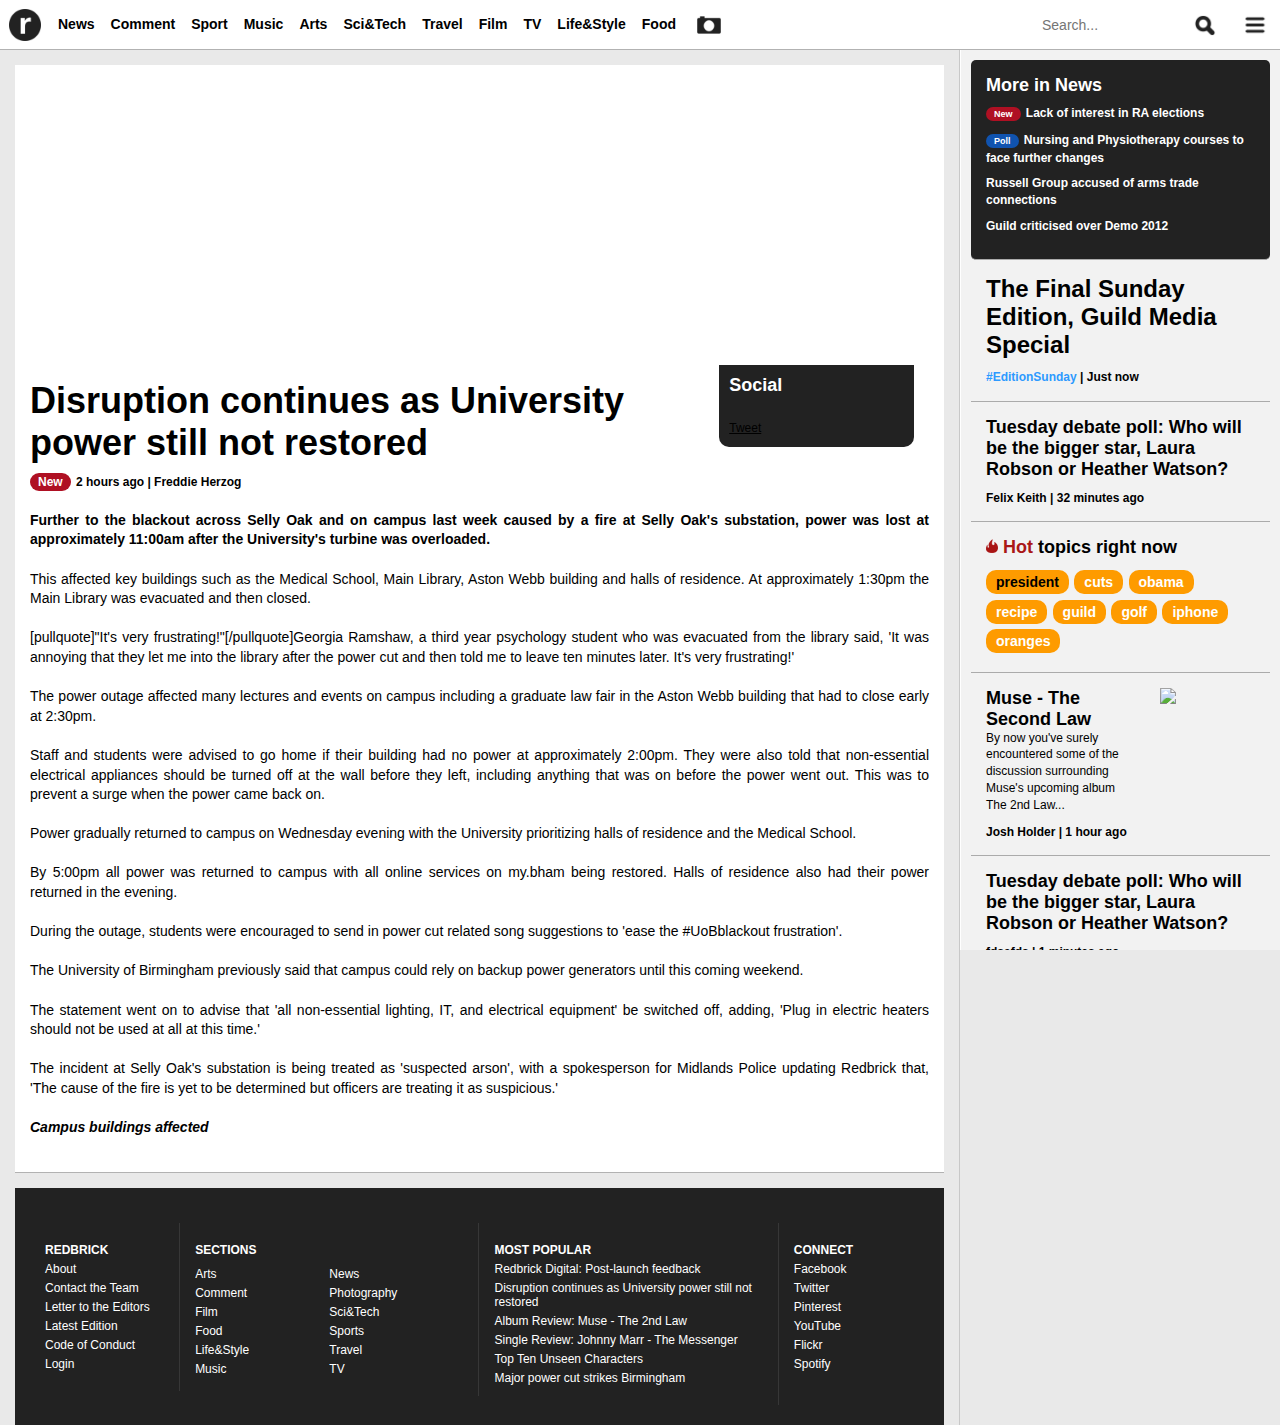
==== article.html @ 890022e7 "Added all current files from pre-development" ====
<!DOCTYPE html>
<html>
<head>
	<meta name="viewport" content="width=device-width, initial-scale=1, maximum-scale=1">
	<title></title>
	<link rel="stylesheet" href="css/defaults.css" />
	<link rel="stylesheet" href="css/custom.css" />
	<link rel="stylesheet" media="screen and (min-width: 900px)" href="css/main.css" />
	<link rel="stylesheet" media="screen and (max-width: 899px) and (min-width:700px)" href="css/tablet.css" />
	<link rel="stylesheet" media="screen and (max-width: 699px)" href="css/mobile.css" />
	<script src="http://code.jquery.com/jquery-latest.min.js" type="text/javascript"></script>
	<script>
	$(document).ready(function(){
		$(".menu-button").click(function(){
			$(".right-container").toggle();
			$(".left-container").toggleClass("span9").toggleClass("span12");
			$(".holder").css({"max-width":"1000px"});
			$(".show-more").toggle();
		});

		$(".sections").click(function(){
			$(".mobile-sections").toggleClass("hide");
			return false;
		});
	});
	</script>

</head>
<body>
<div id="fb-root"></div>
<script>(function(d, s, id) {
  var js, fjs = d.getElementsByTagName(s)[0];
  if (d.getElementById(id)) return;
  js = d.createElement(s); js.id = id;
  js.src = "//connect.facebook.net/en_GB/all.js#xfbml=1&appId=497410460288853";
  fjs.parentNode.insertBefore(js, fjs);
}(document, 'script', 'facebook-jssdk'));</script>

<div class="span12 nav">
	<div class="span9 span4-tablet span6-mobile">
		<ul class="hide-mobile hide-tablet">
			<li><a href="index.html" class="logo"><img src="img/logo-sml.png" /></a></li>
			<li><a href="#" class="news">News</a></li>
			<li><a href="#" class="comment">Comment</a></li>
			<li><a href="#" class="sport">Sport</a></li>
			<li><a href="#" class="music">Music</a></li>
			<li><a href="#" class="arts">Arts</a></li>
			<li><a href="#" class="tech">Sci&amp;Tech</a></li>
			<li><a href="#" class="travel">Travel</a></li>
			<li><a href="#" class="film">Film</a></li>
			<li><a href="#" class="tv">TV</a></li>
			<li><a href="#" class="life">Life&amp;Style</a></li>
			<li><a href="#" class="food">Food</a></li>
			<li><a href="#" class="logo"><img src="img/photography.png" /></a></li>
		</ul>

		<ul class="hide-desktop">
			<li><a href="index.html" class="logo"><img src="img/logo-sml.png" /></a></li>
			<li class="show-mobile hide-tablet"><a href="#" class="sections">Sections &darr;</a></li>
		<ul>
	</div>

	<div class="span3 span8-tablet span6-mobile text-right">
		<input type="image" src="img/menu.png" class="menu-button sidebar-activate hide-mobile" />
		<input type="image" src="img/search.png" class="menu-button" />
		<input type="text" style="border:0; width:140px; height:40px; margin-top:5px; font-size:14px; float:right;" placeholder="Search..." />
	</div>
</div>

<div class="span12 nav nav-tablet show-tablet">
	<ul>
		<li><a href="#" class="news">News</a></li>
		<li><a href="#" class="comment">Comment</a></li>
		<li><a href="#" class="sport">Sport</a></li>
		<li><a href="#" class="music">Music</a></li>
		<li><a href="#" class="arts">Arts</a></li>
		<li><a href="#" class="tech">Sci&amp;Tech</a></li>
		<li><a href="#" class="travel">Travel</a></li>
		<li><a href="#" class="film">Film</a></li>
		<li><a href="#" class="tv">TV</a></li>
		<li><a href="#" class="life">Life&amp;Style</a></li>
		<li><a href="#" class="food">Food</a></li>
		<li><a href="#" class="section">Photography</a></li>
	</ul>
</div>

<div class="span6-mobile show-mobile hide mobile-sections mobile-section-1">
	<ul>
		<li><a href="#" class="news">News</a></li>
		<li><a href="#" class="comment">Comment</a></li>
		<li><a href="#" class="sport">Sport</a></li>
		<li><a href="#" class="music">Music</a></li>
		<li><a href="#" class="arts">Arts</a></li>
		<li><a href="#" class="tech">Sci&amp;Tech</a></li>
	</ul>
</div>
<div class="span6-mobile show-mobile hide mobile-sections mobile-section-2">
	<ul>
		<li><a href="#" class="travel">Travel</a></li>
		<li><a href="#" class="film">Film</a></li>
		<li><a href="#" class="tv">TV</a></li>
		<li><a href="#" class="life">Life&amp;Style</a></li>
		<li><a href="#" class="food">Food</a></li>
		<li><a href="#" class="section">Photography</a></li>
	</ul>
</div>

<div class="right-container hide-mobile span3">

	<div class="span12" style="border-bottom:1px solid #ababab; border-radius:5px; background-color:#222222; color:#FFFFFF;">
		<div class="span12 text">
		<h5>More in News</h5>
		<ul class="more">
			<li><span class="mini-tag new">New</span> <a href="#" style="color:#FFFFFF;">Lack of interest in RA elections</a></li>
			<li><span class="mini-tag poll">Poll</span> <a href="#" style="color:#FFFFFF;">Nursing and Physiotherapy courses to face further changes</a></li>
			<li><a href="#" style="color:#FFFFFF;">Russell Group accused of arms trade connections</a></li>
			<li><a href="#" style="color:#FFFFFF;">Guild criticised over Demo 2012</a></li>
		</ul>
		</div>
	</div>

	<div class="span12 text" style="border-bottom:1px solid #ababab;">
		<h4 class="headline"><a href="#">The Final Sunday Edition, Guild Media Special</a></h4>
		<p class="bold"><span style="color:#2d9aff;">#EditionSunday</span> | Just now</p>
	</div>

	<div class="span12 text" style="border-bottom:1px solid #ababab;">
		<h5 class="headline"><a href="#">Tuesday debate poll: Who will be the bigger star, Laura Robson or Heather Watson?</a></h5>
		<p class="bold">Felix Keith | 32 minutes ago</p>
	</div>

	<div class="span12 text" style="border-bottom:1px solid #ababab;">
		<h5 class="bold headline"><img src="img/hot.png" /> <span style="color:#aa1717">Hot</span> topics right now</h5>
		<span class="tag item"><a href="#">president</a></span>
		<span class="tag item">cuts</span>
		<span class="tag item">obama</span>
		<span class="tag item">recipe</span>
		<span class="tag item">guild</span>
		<span class="tag item">golf</span>
		<span class="tag item">iphone</span>
		<span class="tag item">oranges</span>
	</div>

	<div class="span12" style="border-bottom:1px solid #ababab;">
			<div class="span7 span7-tablet span7-mobile text">
			<h5><a href="#">Muse - The Second Law</a></h5>
			<p class="headline">By now you've surely encountered some of the discussion surrounding Muse's upcoming album The 2nd Law...</p>
			<p class="bold">Josh Holder | 1 hour ago</p>
		</div>
		<div class="span5 span5-tablet span5-mobile text h-100"><img src="http://nbhap.com/wordpress/wp-content/uploads/2012/08/muse-the2ndlaw.jpg" style="width:100%;"></div>
	</div>

	<div class="span12 text" style="border-bottom:1px solid #ababab;">
		<h5 class="headline"><a href="#">Tuesday debate poll: Who will be the bigger star, Laura Robson or Heather Watson?</a></h5>
		<p class="bold">fdsafds | 1 minutes ago</p>
	</div>

</div>

<div class="left-container span9">

	<div style="margin:0 auto;" class="holder">

	<div class="span12 content">

		<div class="span12 image h-300" style="background-image:url(http://www.redbrick.me/wp-content/uploads/2012/11/DSCF7358-1000x429.jpg);"></div>

		<div class="span12 span12-tablet span12-mobile text">
			<div class="span3 span4-tablet span4-mobile text show-desktop" style="float:right; margin-top:-15px;">
				<div class="span12" style="background-color:#222222; padding:10px; margin-top:-15px; border-bottom-left-radius:10px; border-bottom-right-radius:10px; color:#FFFFFF; margin-bottom:15px;">
					<h5 class="headline">Social</h5>

					<p><div class="fb-like" data-href="http://www.facebook.com/Redbrickpaper" data-send="false" data-layout="button_count" data-width="450" data-show-faces="false"></div></p>
					<br />

					<p><a href="https://twitter.com/share" class="twitter-share-button" data-via="redbrickpaper">Tweet</a><script>!function(d,s,id){var js,fjs=d.getElementsByTagName(s)[0];if(!d.getElementById(id)){js=d.createElement(s);js.id=id;js.src="//platform.twitter.com/widgets.js";fjs.parentNode.insertBefore(js,fjs);}}(document,"script","twitter-wjs");</script></p>
				</div>

				<div class="show-desktop show-more" style="display:none;">
					<h5>More top stories</h5>
					<ul class="more">
						<li><span class="mini-tag new">New</span> <a href="#">Lack of interest in RA elections</a></li>
						<li><span class="mini-tag poll">Poll</span> <a href="#">Nursing and Physiotherapy courses to face further changes</a></li>
						<li><a href="#">Russell Group accused of arms trade connections</a></li>
						<li><a href="#">Guild criticised over Demo 2012</a></li>
					</ul>
				</div>
			</div>

			<h3 class="headline">Disruption continues as University power still not restored</h3>
			<p class="headline"><span class="tag new">New</span> <span class="bold">2 hours ago | Freddie Herzog</span></p>
			<p style="font-size:14px; padding-top:10px; text-align:justify;"><strong>Further to the blackout across Selly Oak and on campus last week caused by a fire at Selly Oak's substation, power was lost at approximately 11:00am after the University's turbine was overloaded.</strong> <br /><br />This affected key buildings such as the Medical School, Main Library, Aston Webb building and halls of residence. At approximately 1:30pm the Main Library was evacuated and then closed. <br /><br />[pullquote]"It's very frustrating!"[/pullquote]Georgia Ramshaw, a third year psychology student who was evacuated from the library said, 'It was annoying that they let me into the library after the power cut and then told me to leave ten minutes later. It's very frustrating!'<br /><br />The power outage affected many lectures and events on campus including a graduate law fair in the Aston Webb building that had to close early at 2:30pm.<br /><br />Staff and students were advised to go home if their building had no power at approximately 2:00pm. They were also told that non-essential electrical appliances should be turned off at the wall before they left, including anything that was on before the power went out. This was to prevent a surge when the power came back on.<br /><br />Power gradually returned to campus on Wednesday evening with the University prioritizing halls of residence and the Medical School.<br /><br />By 5:00pm all power was returned to campus with all online services on my.bham being restored. Halls of residence also had their power returned in the evening.<br /><br />During the outage, students were encouraged to send in power cut related song suggestions to 'ease the #UoBblackout frustration'.<br /><br />The University of Birmingham previously said that campus could rely on backup power generators until this coming weekend.

			<br /><br />The statement went on to advise that 'all non-essential lighting, IT, and electrical equipment' be switched off, adding, 'Plug in electric heaters should not be used at all at this time.'<br /><br />The incident at Selly Oak's substation is being treated as 'suspected arson', with a spokesperson for Midlands Police updating Redbrick that, 'The cause of the fire is yet to be determined but officers are treating it as suspicious.'<br /><br /><strong><em>Campus buildings affected</strong></em><br /><a href="http://www.redbrick.me/wp-content/uploads/2012/11/map-campus.jpg"><img src="http://www.redbrick.me/wp-content/uploads/2012/11/map-campus.jpg" alt="" title="map campus" width="100%" class="aligncenter size-full wp-image-170128" /></a><br />
		</p>
		</div>

		
	</div>

	<div class="span12 footer">

		<div class="span2 span6-mobile span6-tablet text" style="border-right:1px solid #373737;">
			<ul>
				<li class="bold">REDBRICK</li>
				<li>About</li>
				<li>Contact the Team</li>
				<li>Letter to the Editors</li>
				<li>Latest Edition</li>
				<li>Code of Conduct</li>
				<li>Login</li>
			</ul>
		</div>

		<div class="span4 span6-mobile span6-tablet text" style="border-right:1px solid #373737;">
			<div class="span12">
				<ul>
					<li class="bold">SECTIONS</li>
				</ul>
			</div>
			<div class="span6 span6-mobile span6-tablet">
				<ul>
					<li>Arts</li>
					<li>Comment</li>
					<li>Film</li>
					<li>Food</li>
					<li>Life&amp;Style</li>
					<li>Music</li>
				</ul>
			</div>

			<div class="span6 span6-mobile span6-tablet">
				<ul>
					<li>News</li>
					<li>Photography</li>
					<li>Sci&amp;Tech</li>
					<li>Sports</li>
					<li>Travel</li>
					<li>TV</li>
				</ul>
			</div>
		</div>

		<div class="span4 span6-mobile span6-tablet text" style="border-right:1px solid #373737;">
			<ul>
				<li class="bold">MOST POPULAR</li>
				<li>Redbrick Digital: Post-launch feedback</li>
				<li>Disruption continues as University power still not restored</li>
				<li>Album Review: Muse - The 2nd Law</li>
				<li>Single Review: Johnny Marr - The Messenger</li>
				<li>Top Ten Unseen Characters</li>
				<li>Major power cut strikes Birmingham</li>
			</ul>
		</div>

		<div class="span2 span6-mobile span6-tablet text">
			<ul>
				<li class="bold">CONNECT</li>
				<li>Facebook</li>
				<li>Twitter</li>
				<li>Pinterest</li>
				<li>YouTube</li>
				<li>Flickr</li>
				<li>Spotify</li>
			</ul>
		</div>

	</div>

	</div>

</div>

</body>
</html>
---- css/defaults.css ----
body{
	margin: 0;
	padding: 0;
	padding-top:50px;
	background-color: #e9e9e9;
	font-family: 'Helvetica Neue', sans-serif;
	color: #000000;
	font-size: 12px;
	height:100%;
}

input:focus{
	outline: none;
}

a:link, a:visited, a:active{
	text-decoration: none;
	color:#000000;
	border:0;
}

a:hover{
	color:#FFFFFF;
	background-color:#000000;
	border:0;
}

a.no-underline{
	text-decoration: none !important;
}

*{
	-webkit-box-sizing: border-box;
	-moz-box-sizing: border-box;
	box-sizing: border-box;
}

.text-right{
	text-align: right;
}

.hide{
	display:none !important;
}

h1, h2, h3, h4, h5, p{
	margin:0;
	padding:0;
}

p{
	line-height: 1.4em;
	font-weight: normal;
}

p a{
	text-decoration: underline !important;
}

.text-center{
	text-align: center;
}

.bold{
	font-weight: bold;
}

.headline{
	margin-bottom:10px;
}

.headline a{
	color:#000000;
}

.headline a:hover{
	color:#FFFFFF;
}

.content{
	background-color: #FFFFFF;
	border-bottom: 1px solid #b2b2b2;
	margin-bottom:15px;
	overflow: hidden;
}

.relative{
	position:relative;
}

.image{
	padding:0;
	background-size: cover;
}

.text{
	padding:15px;
}

.tag{
	overflow:hidden;
	color:#FFFFFF;
	border-radius:10px;
	padding:2px 8px 2px 8px;
	text-align: center;
	display:inline;
	font-weight: bold;
	margin-right:2px;
}

.mini-tag{
	overflow:hidden;
	color:#FFFFFF;
	border-radius:10px;
	padding:2px 8px 2px 8px;
	text-align: center;
	display:inline;
	font-weight: bold;
	margin-right:2px;
	font-size:9px;
}

.poll{
	background-color:#1053af;
}

.new{
	background-color:#af1023;
}

.updated{
	background-color: #00729c;
}

.slideshow{
	background-color: #d98000;
}

.breaking{
	background-color: #469c00;
}

.item{
	font-size:14px;
	color:#FFFFFF !important;
	padding:4px 10px 4px 10px;
	background-color: #fe9b00;
	line-height:2.1em;
	cursor: pointer;
}

.item:hover{
	background-color: #fbc403;
}

ul{
	margin:0;
	padding:0;
	list-style: none;
}

.arrow{
	background-color:#cf3375;
	overflow: hidden;
}

.white-text{
	color:#FFFFFF;
}

.footer{
	background-color:#222222;
	padding:35px 15px 20px 15px;
	color:#FFFFFF;
	margin-bottom:-15px;
}

.footer li{
	margin-bottom:5px;
	margin-top:5px;
}
---- css/custom.css ----
.more li{
	margin-bottom:9px;
	margin-top:9px;
	font-weight: bold;
	line-height:1.4em;
}

/* Section Links */

a.news:hover{
	background-color:#660000;
	color:#FFFFFF;
}

a.comment:hover{
	background-color:#57009c;
	color:#FFFFFF;
}

a.sport:hover{
	background-color:#3f927f;
	color:#FFFFFF;
}

a.arts:hover{
	background-color:#97281a;
	color:#FFFFFF;
}

a.music:hover{
	background-color:#257dcf;
	color:#FFFFFF;
}

a.tech:hover{
	background-color:#2963b2;
	color:#FFFFFF;
}

a.life:hover{
	background-color:#a41383;
	color:#FFFFFF;
}

a.food:hover{
	background-color:#d18a24;
	color:#FFFFFF;
}

a.film:hover{
	background-color:#4db6b5;
	color:#FFFFFF;
}

a.travel:hover{
	background-color:#47b51e;
	color:#FFFFFF;
}

a.tv:hover{
	background-color:#ed9700;
	color:#FFFFFF;
}


.nav{
	margin-bottom:15px;
	background-color:#FFFFFF;
	border-bottom:1px solid #b2b2b2;
	overflow: hidden;
	position:fixed;
	top:0;
	left:0;
	z-index:9999;
	height:50px;
}

.nav a.logo{
	padding:5px !important;
	margin:0px !important;
}

.nav a.logo:hover{
	background-color:#FFFFFF;
}

.nav a.logo img{
	width:40px;
	height:40px;
}

.nav ul{
	list-style: none;
	font-weight: bold;
}

.nav ul a{
	float:left;
	font-size:14px;
	text-align: center;
	height:50px;
}

.nav .menu-button{
	width:24px;
	height:24px;
	margin:13px;
	float: right;
}

.mobile-search{
	z-index:99998;
	background-color:#FFFFFF;
	padding:10px;
	font-size:14px;
	font-weight:bold;
	border-bottom: 1px solid #b2b2b2;
	position:fixed;
	top:50px;
	left:0;
}

.mobile-search .search-box{
	width:90%;
	float:left;
	height:30px;
	outline: none;
}

.mobile-search .search-button{
	float:right;
	height:20px;
	width:20px;
}

.mobile-sections{
	z-index:99999;
	background-color:#FFFFFF;
	padding:5px 16px 16px 16px;
	font-size:14px;
	font-weight:bold;
	border-bottom: 1px solid #b2b2b2;
}

.mobile-section-1{
	position:fixed;
	top:50px;
	left:0;
}

.mobile-section-2{
	position:fixed;
	top:50px;
	left:50%;
}

.mobile-sections li{
	width:100%;
	border-bottom:1px solid #aaaaaa;
}

.mobile-sections a{
	display:block;
	padding-top:20px;
	padding:7px 0px 4px 5px;
}
---- css/main.css ----
.left-container{
	float:left;
	border-right:1px solid #c8c8c8;
	padding:15px;
	margin:0 auto;
}

.right-container{
	float:right;
	border-left:1px solid #FFFFFF;
	background-color:#f2f2f2;
	height:100%;
	position:fixed;
	right:0;
	top:50;
	z-index:9998;
	padding:10px;
	overflow-y:scroll !important;
	padding-bottom:50px;
	-webkit-overflow-scrolling: touch;
}

.hide-mobile{
	display:block;
}

.hide-tablet{
	display:block;
}

.hide-desktop{
	display:none;
}

.show-mobile{
	display:none;
}

.show-tablet{
	display:none;
}

.show-desktop{
	display:block;
}

/* GRID */

.span1, .span2, .span3, .span4, .span5, .span6, .span7, .span8, .span9, .span10, .span11, .span12, .span1-mobile, .span2-mobile, .span3-mobile, .span4-mobile, .span5-mobile, .span6-mobile, .span7-mobile, .span8-mobile, .span9-mobile, .span10-mobile, .span11-mobile, .span12-mobile{
	float:left;
	overflow:hidden;
}

.span1{
	width:8.3%;
}

.span2{
	width:16.7%;
}

.span3{
	width:25%;
}

.span4{
	width:33.3%;
}

.span5{
	width:41.7%;
}

.span6{
	width:50%;
}

.span7{
	width:58.3%;
}

.span8{
	width:66.7%;
}

.span9{
	width:75%;
}

.span10{
	width:83.3%;
}

.span11{
	width:91.7%;
}

.span12{
	width:100%;
}

.offset1, .offset2, .offset3, .offset4, .offset5, .offset6, .offset7, .offset8, .offset9, .offset10, .offset11, .offset12{
	float:left;
}

.offset1{
	margin-left:8.3%;
}

.offset2{
	margin-left:16.7%;
}

.offset3{
	margin-left:25%;
}

.offset4{
	margin-left:33.3%;
}

.offset5{
	margin-left:41.7%;
}

.offset6{
	margin-left:50%;
}

.offset7{
	margin-left:58.3%;
}

.offset8{
	margin-left:66.7%;
}

.offset9{
	margin-left:75%;
}

.offset10{
	margin-left:83.3%;
}

.offset11{
	margin-left:91.7%;
}

.offset12{
	margin-left:100%;
}

/* END GRID */

/* HEADLINES */

h1{
	font-size:500%;
	font-weight: bold;
}

h2{
	font-size:400%;
	font-weight: bold;
}

h3{
	font-size:300%;
	font-weight: bold;
}

h4{
	font-size:200%;
	font-weight:bold;
}

h5{
	font-size:150%;
	font-weight:bold;
}

/* END HEADLINES */

/* IMAGE HEIGHTS */

.h-100{
	height:100px;
}

.h-200{
	height:200px;
}

.h-300{
	height:300px;
}

.h-400{
	height:400px;
}

/* END IMAGE HEIGHTS */

.image{
	background-position:center;
}

.split-image{
	padding:0;
	background-size: cover;
	height:100%;
	background-position:center;
	position:absolute; 
}

.nav ul a{
	padding:16px 8px 0px 8px;
}
---- css/tablet.css ----
.right-container{
	background-color:#f2f2f2;
	border-radius:7px;
	box-shadow:2px 2px 2px #888888;
	height:85%;
	width:300px !important;
	position:fixed;
	right:2%;
	top:0;
	margin-top:60px;
	z-index:9998;
	padding:10px;
	overflow:scroll !important;
	-webkit-overflow-scrolling: touch;
}

body{
	margin-top:70px;
}


/* GRID */

.span1, .span2, .span3, .span4, .span5, .span6, .span7, .span8, .span9, .span10, .span11, .span12{
	float:left;
	overflow:hidden;
	width:100%;
}

.span1-tablet, .span2-tablet, .span3-tablet, .span4-tablet, .span5-tablet, .span6-tablet, .span7-tablet, .span8-tablet, .span9-tablet, .span10-tablet, .span11-tablet, .span12-tablet{
	float:left;
}

.span1-tablet{
	width:8.3%;
}

.span2-tablet{
	width:16.7%;
}

.span3-tablet{
	width:25%;
}

.span4-tablet{
	width:33.3%;
}

.span5-tablet{
	width:41.7%;
}

.span6-tablet{
	width:50%;
}

.span7-tablet{
	width:58.3%;
}

.span8-tablet{
	width:66.7%;
}

.span9-tablet{
	width:75%;
}

.span10-tablet{
	width:83.3%;
}

.span11-tablet{
	width:91.7%;
}

.span12-tablet{
	width:100%;
}

.offset1-tablet{
	margin-left:8.3%;
}

.offset2-tablet{
	margin-left:16.7%;
}

.offset3-tablet{
	margin-left:25%;
}

.offset4-tablet{
	margin-left:33.3%;
}

.offset5-tablet{
	margin-left:41.7%;
}

.offset6-tablet{
	margin-left:50%;
}

.offset7-tablet{
	margin-left:58.3%;
}

.offset8-tablet{
	margin-left:66.7%;
}

.offset9-tablet{
	margin-left:75%;
}

.offset10-tablet{
	margin-left:83.3%;
}

.offset11-tablet{
	margin-left:91.7%;
}

.offset12-tablet{
	margin-left:100%;
}

/* END GRID */

.hide-mobile{
	display:block;
}

.hide-tablet{
	display:none;
}

.hide-desktop{
	display:block;
}

.show-mobile{
	display:none;
}

.show-tablet{
	display:block;
}

.show-desktop{
	display:none;
}

/* HEADLINES */

h1{
	font-size:400%;
	font-weight: bold;
}

h2{
	font-size:300%;
	font-weight: bold;
}

h3{
	font-size:300%;
	font-weight: bold;
}

h4{
	font-size:200%;
	font-weight:bold;
}

h5{
	font-size:150%;
	font-weight:bold;
}

/* END HEADLINES */

/* IMAGE HEIGHTS */

.h-100{
	height:100px;
}

.h-200{
	height:200px;
}

.h-300{
	height:300px;
}

.h-400{
	height:400px;
}

/* END IMAGE HEIGHTS */

.nav-tablet{
	position:fixed;
	z-index:9997 !important;
	top:50px;
}

.image{
	background-position:top;
}

.split-image{
	padding:0;
	background-size: cover;
	height:100%;
	background-position:center;
	position:absolute; 
}

.nav ul a{
	padding:16px 8px 0px 8px;
}
---- css/mobile.css ----
.right-container{
	background-color:#eeeeee;
	border-radius:7px;
	box-shadow:2px 2px 2px #888888;
	height:auto;
	width:100%;
	z-index:9998;
	padding:10px;
	overflow:scroll !important;
	padding-bottom:50px;
	-webkit-overflow-scrolling: touch;
}

/* GRID */

.span1, .span2, .span3, .span4, .span5, .span6, .span7, .span8, .span9, .span10, .span11, .span12{
	float:left;
	overflow:hidden;
	width:100%;
}

.span1-mobile, .span2-mobile, .span3-mobile, .span4-mobile, .span5-mobile, .span6-mobile, .span7-mobile, .span8-mobile, .span9-mobile, .span10-mobile, .span11-mobile, .span12-mobile{
	float:left;
}

.span1-mobile{
	width:8.3%;
}

.span2-mobile{
	width:16.7%;
}

.span3-mobile{
	width:25%;
}

.span4-mobile{
	width:33.3%;
}

.span5-mobile{
	width:41.7%;
}

.span6-mobile{
	width:50%;
}

.span7-mobile{
	width:58.3%;
}

.span8-mobile{
	width:66.7%;
}

.span9-mobile{
	width:75%;
}

.span10-mobile{
	width:83.3%;
}

.span11-mobile{
	width:91.7%;
}

.span12-mobile{
	width:100%;
}


.offset1-mobile{
	margin-left:8.3%;
}

.offset2-mobile{
	margin-left:16.7%;
}

.offset3-mobile{
	margin-left:25%;
}

.offset4-mobile{
	margin-left:33.3%;
}

.offset5-mobile{
	margin-left:41.7%;
}

.offset6-mobile{
	margin-left:50%;
}

.offset7-mobile{
	margin-left:58.3%;
}

.offset8-mobile{
	margin-left:66.7%;
}

.offset9-mobile{
	margin-left:75%;
}

.offset10-mobile{
	margin-left:83.3%;
}

.offset11-mobile{
	margin-left:91.7%;
}

.offset12-mobile{
	margin-left:100%;
}

/* END GRID */

.hide-mobile{
	display:none !important;
}

.hide-tablet{
	display:block;
}

.hide-desktop{
	display:block;
}

.show-mobile{
	display:block;
}

.show-tablet{
	display:none;
}

.show-desktop{
	display:none;
}

/* HEADLINES */

h1{
	font-size:400%;
	font-weight: bold;
}

h2{
	font-size:260%;
	font-weight: bold;
}

h3{
	font-size:220%;
	font-weight: bold;
}

h4{
	font-size:200%;
	font-weight:bold;
}

h5{
	font-size:150%;
	font-weight:bold;
}

/* END HEADLINES */

/* IMAGE HEIGHTS */

.h-100{
	height:100px;
}

.h-200{
	height:150px;
}

.h-300{
	height:200px;
}

.h-400{
	height:200px;
}

/* END IMAGE HEIGHTS */


.image{
	background-position:top;
}


.nav ul a{
	padding:16px 8px 0px 8px;
}
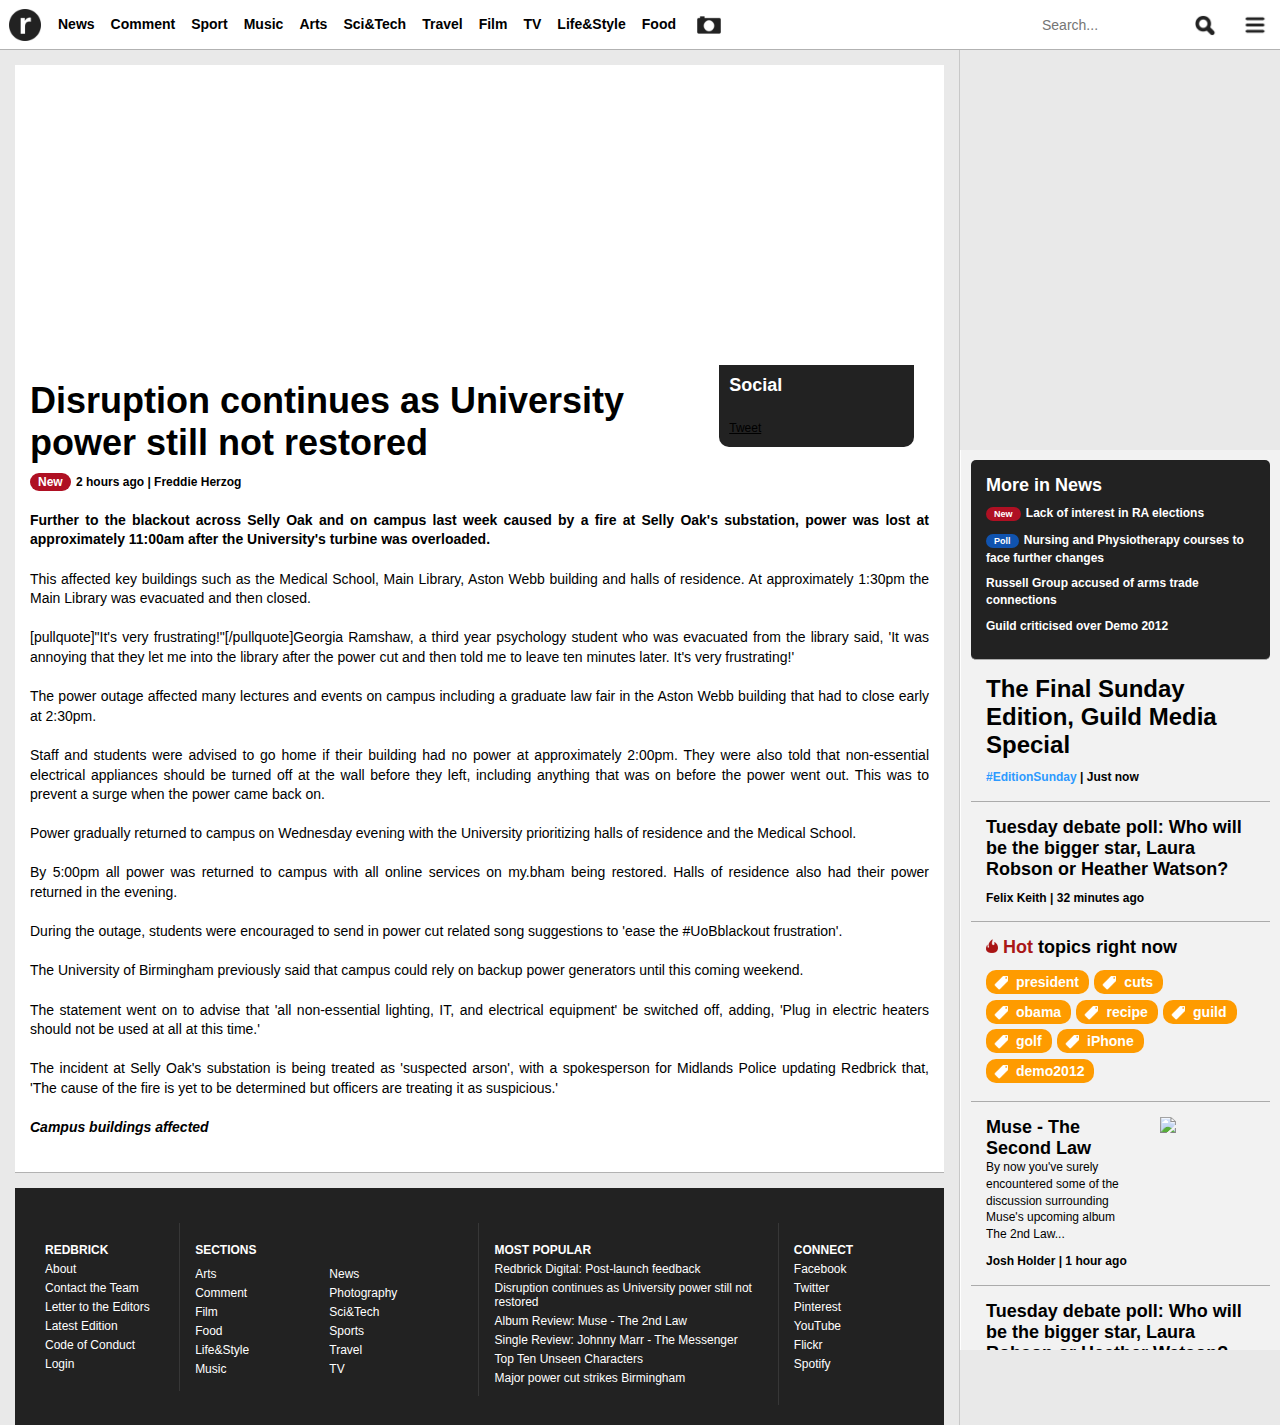
==== commit 4b90d77b: "Tweaked sidebar and IE CSS support" ====
--- a/article.html
+++ b/article.html
@@ -22,6 +22,15 @@
 			$(".mobile-sections").toggleClass("hide");
 			return false;
 		});
+
+        // Your div has reached the top
+        $('.nav').addClass("nav-fixed");
+        $('.nav-tablet').addClass("nav-tablet-fixed");
+        $('.right-container').addClass("right-container-fixed");
+        $('.mobile-sections').addClass("mobile-sections-fixed");
+        $('.nav-hide-fix').show();
+        $('.nav-hide-fix-tablet').show();
+    
 	});
 	</script>
 
@@ -35,6 +44,8 @@
   js.src = "//connect.facebook.net/en_GB/all.js#xfbml=1&appId=497410460288853";
   fjs.parentNode.insertBefore(js, fjs);
 }(document, 'script', 'facebook-jssdk'));</script>
+
+<div class="span12 nav-hide-fix"></div>
 
 <div class="span12 nav">
 	<div class="span9 span4-tablet span6-mobile">
@@ -131,14 +142,14 @@
 
 	<div class="span12 text" style="border-bottom:1px solid #ababab;">
 		<h5 class="bold headline"><img src="img/hot.png" /> <span style="color:#aa1717">Hot</span> topics right now</h5>
-		<span class="tag item"><a href="#">president</a></span>
-		<span class="tag item">cuts</span>
-		<span class="tag item">obama</span>
-		<span class="tag item">recipe</span>
-		<span class="tag item">guild</span>
-		<span class="tag item">golf</span>
-		<span class="tag item">iphone</span>
-		<span class="tag item">oranges</span>
+		<a href="#" class="tag item">president</a>
+		<a href="#" class="tag item">cuts</a>
+		<a href="#" class="tag item">obama</a>
+		<a href="#" class="tag item">recipe</a>
+		<a href="#" class="tag item">guild</a>
+		<a href="#" class="tag item">golf</a>
+		<a href="#" class="tag item">iPhone</a>
+		<a href="#" class="tag item">demo2012</a>
 	</div>
 
 	<div class="span12" style="border-bottom:1px solid #ababab;">
--- a/css/defaults.css
+++ b/css/defaults.css
@@ -1,7 +1,6 @@
 body{
 	margin: 0;
 	padding: 0;
-	padding-top:50px;
 	background-color: #e9e9e9;
 	font-family: 'Helvetica Neue', sans-serif;
 	color: #000000;
@@ -25,7 +24,7 @@
 	border:0;
 }
 
-a.no-underline{
+a.slidero-underline{
 	text-decoration: none !important;
 }
 
@@ -147,6 +146,11 @@
 	background-color: #fe9b00;
 	line-height:2.1em;
 	cursor: pointer;
+	background-image:url(../img/tag.png);
+	background-repeat:no-repeat;
+	background-position:8px 5px;
+	background-size:15px 15px;
+	padding-left:30px;
 }
 
 .item:hover{
@@ -162,6 +166,11 @@
 .arrow{
 	background-color:#cf3375;
 	overflow: hidden;
+	background-image:url(../img/spotlight.png);
+	background-repeat:no-repeat;
+	background-position:0px 0px;
+	background-size:40px 55px;
+	padding-left:40px;
 }
 
 .white-text{
--- a/css/custom.css
+++ b/css/custom.css
@@ -62,17 +62,24 @@
 	color:#FFFFFF;
 }
 
+.nav-hide-fix{
+	height:50px;
+	display: none;
+}
 
 .nav{
-	margin-bottom:15px;
 	background-color:#FFFFFF;
 	border-bottom:1px solid #b2b2b2;
 	overflow: hidden;
+	height:50px;
+	position:relative;
+	z-index:99999;
+}
+
+.nav-fixed{
 	position:fixed;
-	top:0;
-	left:0;
-	z-index:9999;
-	height:50px;
+	top:0px;
+	left:0px;
 }
 
 .nav a.logo{
@@ -163,4 +170,8 @@
 	display:block;
 	padding-top:20px;
 	padding:7px 0px 4px 5px;
+}
+
+.footer-br{
+	border-right:1px solid #373737;
 }--- a/css/main.css
+++ b/css/main.css
@@ -10,16 +10,23 @@
 	border-left:1px solid #FFFFFF;
 	background-color:#f2f2f2;
 	height:100%;
-	position:fixed;
-	right:0;
-	top:50;
-	z-index:9998;
+	position:absolute;
+	right:0px;
+	top:450px;
+	z-index:998;
 	padding:10px;
 	overflow-y:scroll !important;
 	padding-bottom:50px;
 	-webkit-overflow-scrolling: touch;
 }
 
+.right-container-fixed{
+	position:fixed;
+	right:0px;
+	top:50px;
+	z-index:998;
+}
+
 .hide-mobile{
 	display:block;
 }
@@ -201,6 +208,10 @@
 }
 
 /* END IMAGE HEIGHTS */
+
+.br-h{
+	border-right:0px !important;
+}
 
 .image{
 	background-position:center;
--- a/css/tablet.css
+++ b/css/tablet.css
@@ -4,18 +4,35 @@
 	box-shadow:2px 2px 2px #888888;
 	height:85%;
 	width:300px !important;
-	position:fixed;
+	position:absolute;
 	right:2%;
 	top:0;
-	margin-top:60px;
+	margin-top:520px;
 	z-index:9998;
 	padding:10px;
 	overflow:scroll !important;
 	-webkit-overflow-scrolling: touch;
 }
 
-body{
-	margin-top:70px;
+.right-container-fixed{
+	position:fixed;
+	margin-top:120px;
+}
+
+
+.nav-hide-fix-tablet{
+	height:50px;
+	display: none;
+}
+
+.nav-tablet, .nav-hide-fix{
+	margin-bottom:15px;
+}
+
+.nav-tablet-fixed{
+	position:fixed;
+	top:50px;
+	left:0px;
 }
 
 
@@ -201,12 +218,6 @@
 }
 
 /* END IMAGE HEIGHTS */
-
-.nav-tablet{
-	position:fixed;
-	z-index:9997 !important;
-	top:50px;
-}
 
 .image{
 	background-position:top;
--- a/css/mobile.css
+++ b/css/mobile.css
@@ -11,6 +11,10 @@
 	-webkit-overflow-scrolling: touch;
 }
 
+.nav, .nav-hide-fix{
+	margin-bottom:15px;
+}
+
 /* GRID */
 
 .span1, .span2, .span3, .span4, .span5, .span6, .span7, .span8, .span9, .span10, .span11, .span12{
@@ -200,6 +204,16 @@
 	background-position:top;
 }
 
+.mobile-sections{
+	position:absolute;
+	top:250px;
+}
+
+.mobile-sections-fixed{
+	position:fixed;
+	top:50px;
+}
+
 
 .nav ul a{
 	padding:16px 8px 0px 8px;
